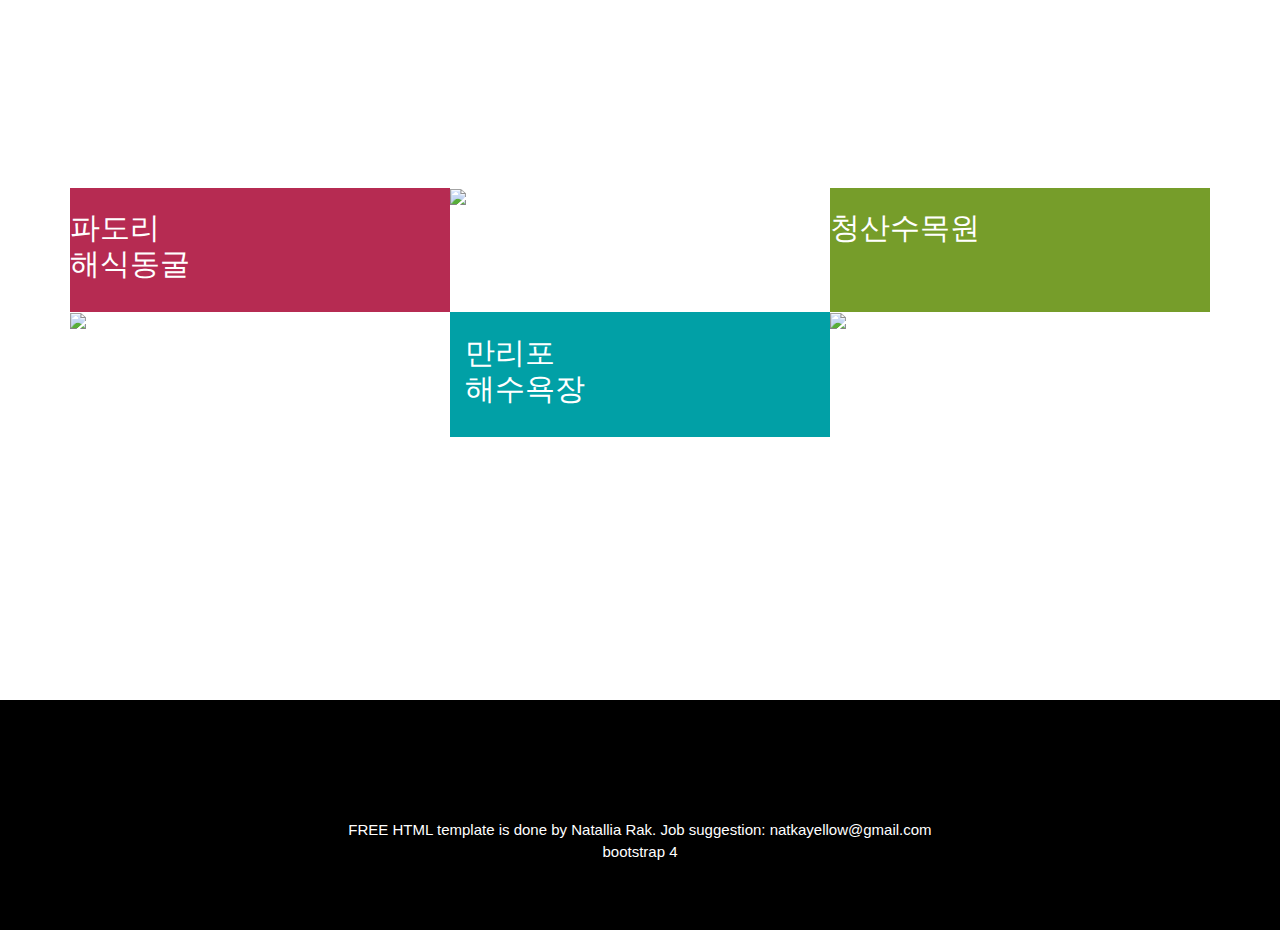
==== index.html @ 10546674 "Add files via upload" ====
<!DOCTYPE html>
<html>
  <head>
    <title>태안 볼거리 소개</title>
    <meta charset="UTF-8" />
    <meta name="viewport" content="width=device-width, initial-scale=1" />
    <link rel="stylesheet" href="style.css" />
    <link
      rel="stylesheet"
      href="https://cdnjs.cloudflare.com/ajax/libs/font-awesome/4.7.0/css/font-awesome.min.css"
    />
    <link rel="stylesheet" href="https://www.w3schools.com/w3css/4/w3.css" />
    <link
      rel="stylesheet"
      href="https://www.w3schools.com/lib/w3-colors-flat.css"
    />
    <link
      rel="stylesheet"
      href="https://use.fontawesome.com/releases/v5.0.12/css/all.css"
      integrity="sha384-G0fIWCsCzJIMAVNQPfjH08cyYaUtMwjJwqiRKxxE/rx96Uroj1BtIQ6MLJuheaO9"
      crossorigin="anonymous"
    />
    <link
      rel="stylesheet"
      href="https://maxcdn.bootstrapcdn.com/bootstrap/4.1.0/css/bootstrap.min.css"
    />
    <link
      href="https://fonts.googleapis.com/css?family=ZCOOL+XiaoWei"
      rel="stylesheet"
    />
    <link
      rel="stylesheet"
      href="https://use.fontawesome.com/releases/v5.6.1/css/all.css"
      integrity="sha384-gfdkjb5BdAXd+lj+gudLWI+BXq4IuLW5IT+brZEZsLFm++aCMlF1V92rMkPaX4PP"
      crossorigin="anonymous"
    />
    <script src="https://ajax.googleapis.com/ajax/libs/jquery/3.3.1/jquery.min.js"></script>
    <script src="https://cdnjs.cloudflare.com/ajax/libs/popper.js/1.14.0/umd/popper.min.js"></script>
    <script src="https://maxcdn.bootstrapcdn.com/bootstrap/4.1.0/js/bootstrap.min.js"></script>
  </head>
  <body>
    <main>
      <section class="first">
        <div class="container">
          <br /><br />
          <h1>내가 고른 태안 명소</h1>
          <nav class="navbar navbar-expand-sm">
            <ul class="navbar-nav">
              <li class="nav-item active">
                <a class="nav-link" href="padori.html">첫번째</a>
              </li>
              <li class="nav-item">
                <a class="nav-link" href="cheongsan.html">두번째</a>
              </li>
              <li class="nav-item">
                <a class="nav-link" href="manripo.html">세번째</a>
              </li>
            </ul>
          </nav>
        </div>
        <div class="container">
          <div class="row">
            <article class="col-12 col-md-4 col-lg-4 col-xl-4 pink">
              <a href="padori.html">
                <h2>파도리<br />해식동굴</h2>
              </a>
            </article>
            <article class="col-12 col-md-4 col-lg-4 col-xl-4 pic">
              <img
                style="width: 100%"
                src="images/만리포.jpg"
                alt="만리포 이미지"
              />
            </article>
            <article class="col-12 col-md-4 col-lg-4 col-xl-4 green">
              <a href="cheongsan.html">
                <h2>청산수목원</h2>
              </a>
            </article>
          </div>
          <div class="row">
            <article class="col-12 col-md-4 col-lg-4 col-xl-4 pic">
              <img
                style="width: 100%"
                src="images/파도리.png"
                alt="파도리 이미지"
              />
            </article>
            <article class="col-12 col-md-4 col-lg-4 col-xl-4 teal">
              <a href="manripo.html">
                <h2>만리포<br />해수욕장</h2>
              </a>
            </article>
            <article class="col-12 col-md-4 col-lg-4 col-xl-4 pic">
              <img
                style="width: 100%"
                src="images/청산.jpg"
                alt="청산수목원 이미지"
              />
            </article>
          </div>
        </div>
      </section>
    </main>
    <footer>
      <br /><br /><br />
      <p class="text-center">
        FREE HTML template is done by Natallia Rak. Job suggestion:
        natkayellow@gmail.com<br />bootstrap 4
      </p>
    </footer>
  </body>
</html>
---- style.css ----
html {
  font-family: "ZCOOL XiaoWei", serif !important;
}
.first {
  background-image: url(images/태안배경.webp);
  background-repeat: no-repeat;
  background-size: cover;
  height: 700px;
  color: white;
}

.first h1 {
  color: white;
}

.firt a {
  color: white !important;
}
.social li {
  font-size: 17px;
  display: inline-block;
  float: right;
  padding-right: 1%;
}

li a {
  color: white !important;
}

nav {
  margin-top: 4%;
  border-top: 1px solid white;
}
.pink {
  background-color: #b62b52;
}

.green {
  background-color: #769d2a;
}

.teal {
  background-color: #01a0a6;
}

a h2 {
  color: white;
}

a:hover {
  text-decoration: none !important;
}

.first .pink,
.first .pic,
.first .green {
  padding-right: 0px !important;
  padding-left: 0px !important;
}

.green a,
.pink a,
.teal a {
  padding: 6%;
}

.message {
  background-color: #222828;
  color: #fcfdff;
  padding: 10%;
}

.message a {
  color: black !important;
  background-color: white;
}

.message a {
  text-decoration: none !important;
}
.message button {
  background-color: white;
  padding: 1%;
  border-radius: 9%;
}

.what_to_do h2 {
  padding: 2%;
  color: black;
}
.what_to_do i {
  font-size: 40px;
}
.what_to_do div {
  padding: 3%;
  color: #222828;
}

.what_to_do button,
.four button {
  background-color: transparent;
  border-radius: 6px;
  padding: 3%;
}

.what_to_do button a {
  color: #222828;
  font-variant: all-petite-caps;
}

.four {
  background-image: url(images/four.jpeg);
  background-size: cover;
  background-repeat: no-repeat;
  background-attachment: fixed;
  height: 1000px;
}

.four h1 {
  padding: 10%;
  color: white;
}

.four button a {
  color: white;
  font-variant: all-petite-caps;
  font-size: 25px;
}

.five {
  padding: 3%;
}

.five img {
  width: 100%;
}

.six {
  background-color: #222828;
  color: white;
}

.six i {
  font-size: 40px;
  text-align: center;
  padding: 5%;
}

.six p {
  padding: 0 30% 0 30%;
}

.people {
  border-top: 1px solid white;
}

.people img {
  padding: 6%;
  width: 100%;
  height: 300px;
}

.letter {
  background-image: url(images/letter.jpeg);
  background-size: cover;
  background-repeat: no-repeat;
  height: 400px;
  color: white;
}

.letter button a {
  color: black;
}

.letter h1 {
  padding-top: 4%;
}

.letter button {
  background-color: white;
  font-size: 20px;
  border-radius: 5px;
  font-variant-caps: all-petite-caps;
}

footer {
  background-color: black;
  color: white;
  padding: 4%;
}
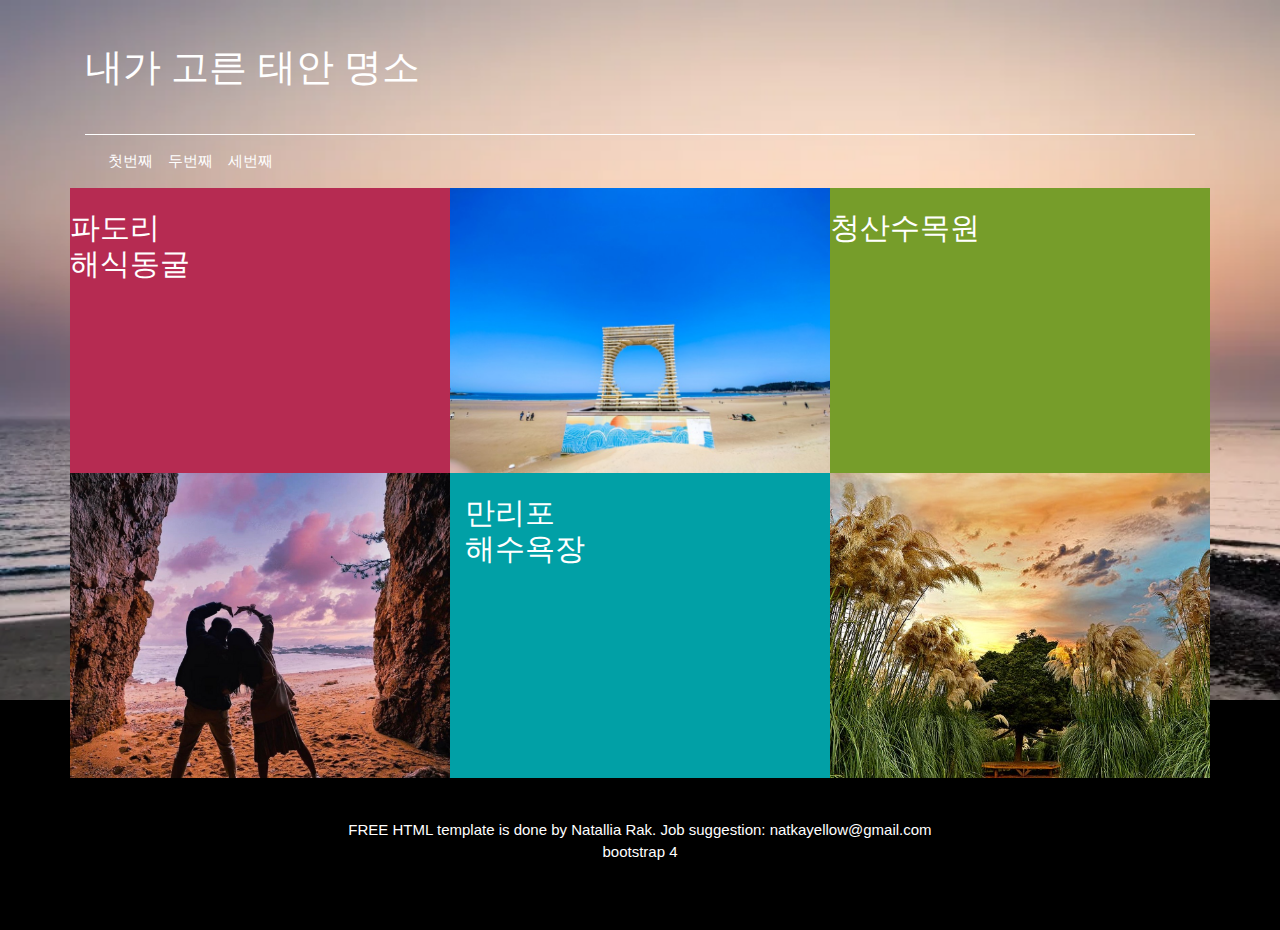
==== commit 32cec60f: "Update index.html" ====
--- a/index.html
+++ b/index.html
@@ -50,10 +50,10 @@
                 <a class="nav-link" href="padori.html">첫번째</a>
               </li>
               <li class="nav-item">
-                <a class="nav-link" href="cheongsan.html">두번째</a>
+                <a class="nav-link" href="manripo.html">두번째</a>
               </li>
               <li class="nav-item">
-                <a class="nav-link" href="manripo.html">세번째</a>
+                <a class="nav-link" href="cheongsan.html">세번째</a>
               </li>
             </ul>
           </nav>
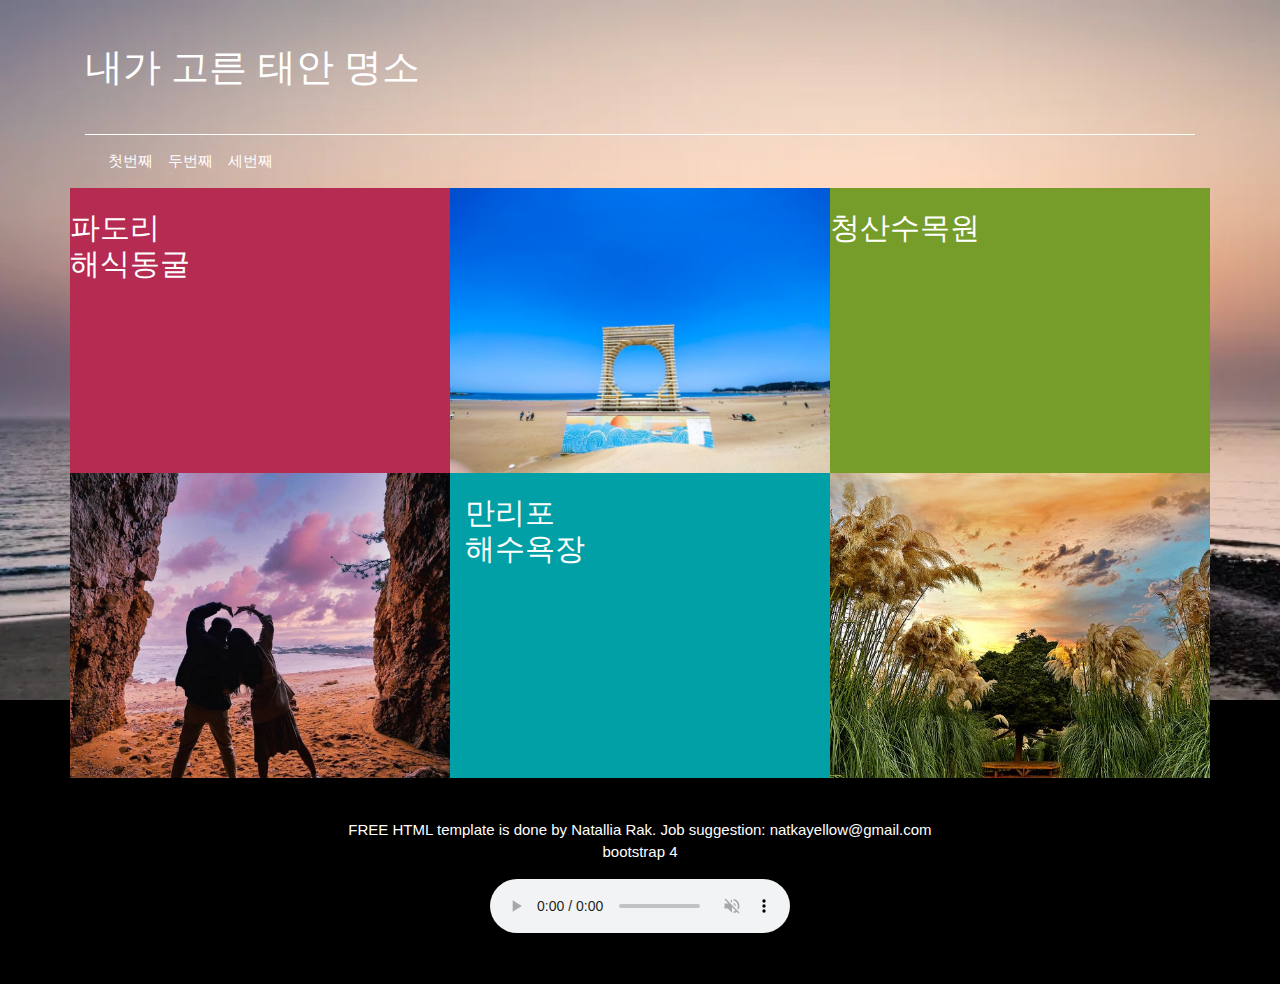
==== commit 68ea42c6: "Update index.html" ====
--- a/index.html
+++ b/index.html
@@ -108,6 +108,13 @@
         FREE HTML template is done by Natallia Rak. Job suggestion:
         natkayellow@gmail.com<br />bootstrap 4
       </p>
+      <audio
+        src="summerwalk.mp3"
+        controls="controls"
+        autoplay
+        muted
+        style="display: block; margin: 0 auto"
+      ></audio>
     </footer>
   </body>
 </html>
